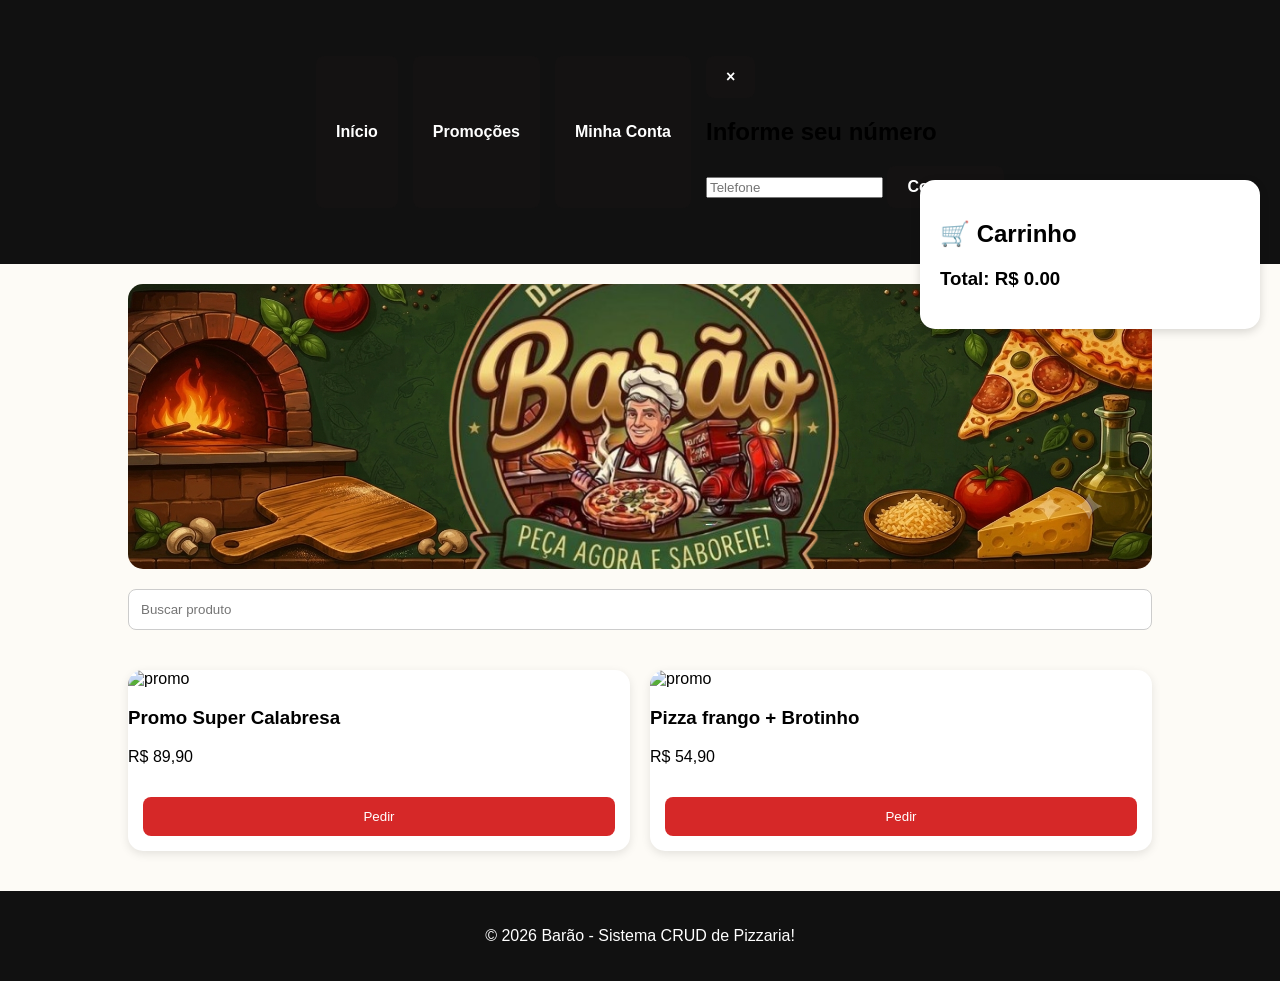
==== promo.html @ 1bd9ee94 "Adiciona página de promoções com layout e funcionalidades para pedidos." ====
<!DOCTYPE html>
<html lang="pt-BR">
<head>
    <meta charset="UTF-8">
    <meta name="viewport" content="width=device-width, initial-scale=1.0">
    <title>Barão Pizzaria/promocao</title>

    <link rel="stylesheet" href="style.css">
</head>
<body>

    <header>
        <nav>
            <ul>

                <button onclick="window.location.href='index.html'" >Início</button>
                <button>Promoções</button>

                <button id="btnCadastro">Minha Conta</button>

                <div id="overlay" class="overlay">
                    <div class="modal">
                        <button class="fechar">&times;</button>
                        <h2>Informe seu número</h2>
                        <input type="text" placeholder="Telefone">
                        <button>Confirmar</button>
                    </div>
                </div>

            </ul>
        </nav>
    </header>

    <section class="perfil">
        <img src="imagens/fundo.jpg" class="img-fundo">
        <div>
            <img src="imagens/logo.jpg" class="Logo da Pizzaria">
        </div>
    </section>

    <section class="filtros">
        <input type="text" placeholder="Buscar produto">
    </section>

    <section class="destaques">

        <div class="card"> 
            <img src="promo1.jpg" alt="promo">

            <h3>Promo Super Calabresa</h3>

            <p class="preco">R$ 89,90</p>

            <button onclick="adicionarCarrinho('P.Super Calabresa',89.90)">
                Pedir
            </button>
        </div>

        <div class="card">
            <img src="promo2.jpg" alt="promo">

            <h3>Pizza frango + Brotinho</h3>

            <p class="preco">R$ 54,90</p>

            <button onclick="adicionarCarrinho('P.Pizza Frango + Brotinho',54.90)">
                Pedir
            </button>
        </div>


    </section>

    <aside>
        <div class="carrinho">
            <h2>🛒 Carrinho</h2>

            <ul id="lista-carrinho"></ul>

            <h3>Total: R$ <span id="total">0.00</span></h3>
        </div>
    </aside>

    <footer class="footer">
        <p>© 2026 Barão - Sistema CRUD de Pizzaria!</p>
    </footer>

    <script src="script.js"></script>

</body>
</html>
---- style.css ----
body{
    margin:0;
    background:#fdfbf6;
    font-family:Arial, sans-serif;
}

header{
    background:#111;
    padding:40px;
    align-items:center;
}

nav{
    display: flex;
    justify-content: center;
    align-items: center;
}

nav ul{
    display: flex;
    gap: 15px;
    list-style: none;

}

nav ul button{
    background: #241b1b2a;
    color: white;
    border: none;
    padding: 12px 20px;
    border-radius: 8px;
    cursor: pointer;
    font-size: 16px;
    font-weight: bold;
    transition: 0.3s;   
}

nav ul button:hover{
    background: #b51f1f;
    transform: translateY(-2px);
}

nav a{
    color:white;
    text-decoration:none;
}

aside{
    position: fixed;
    right: 20px;
    top: 180px;
}
.banner img{
    width:100%;
    height:300px;
    object-fit:cover;
}

.perfil{
    position: relative;

    width: 80%;
    margin: 20px auto;
    border-radius: 15px;
    overflow: hidden;
}

.img-fundo{
    width: 100%;
    display: block;
    object-fit: cover;
}

.perfil div{
    position: absolute;
    top: 50%;
    left: 50%;
    transform: translate(-50%, -50%);
}

.perfil div img{
    width: 450px; /* ajuste como preferir */
    height: 450px;
    border-radius: 50%; /* deixa redonda */
}

.filtros{
    width:80%;
    margin:auto;
    display:flex;
    gap:20px;
}

.filtros select,
.filtros input{
    padding:12px;
    border-radius:8px;
    border:1px solid #ccc;
}

.filtros input{
    flex:1;
}

.destaques{
    width:80%;
    margin:40px auto;
    display:grid;
    grid-template-columns:repeat(auto-fit,minmax(250px,1fr));
    gap:20px;
}

.card{
    background:white;
    border-radius:15px;
    overflow:hidden;
    box-shadow:0 3px 10px rgba(0,0,0,.1);
}

.card img{
    width:100%;
    height:180px;
    object-fit:cover;
}

.card button{
    width:calc(100% - 30px);
    margin:15px;
    padding:12px;
    background:#d62828;
    color:white;
    border:none;
    border-radius:8px;
    cursor:pointer;
}

.carrinho{
    position: fixed ;
    right:20px;
    top:180px;
    width:300px;
    background:white;
    padding:20px;
    border-radius:15px;
    box-shadow:0 3px 10px rgba(0,0,0,.15);
}

.carrinho ul{
    list-style:none;
    padding:0;
}

.carrinho li{
    display:flex;
    justify-content:space-between;
    margin:10px 0;
}

.carrinho button{
    background:red;
    color:white;
    border:none;
    padding:5px 8px;
    border-radius:5px;
}

table{
    width:100%;
    border-collapse:collapse;
    margin-top:30px;
}

th{
    background:#d62828;
    color:white;
}

th,
td{
    padding:12px;
    border:1px solid #ddd;
    text-align:center;
}

.editar{
    background:#f39c12;
    color:white;
    border:none;
    padding:8px 12px;
    border-radius:5px;
    cursor:pointer;
}

.excluir{
    background:#e74c3c;
    color:white;
    border:none;
    padding:8px 12px;
    border-radius:5px;
    cursor:pointer;
}

.footer{
    background:#111;
    color:white;
    text-align:center;
    padding:20px;
    margin-top:40px;
}
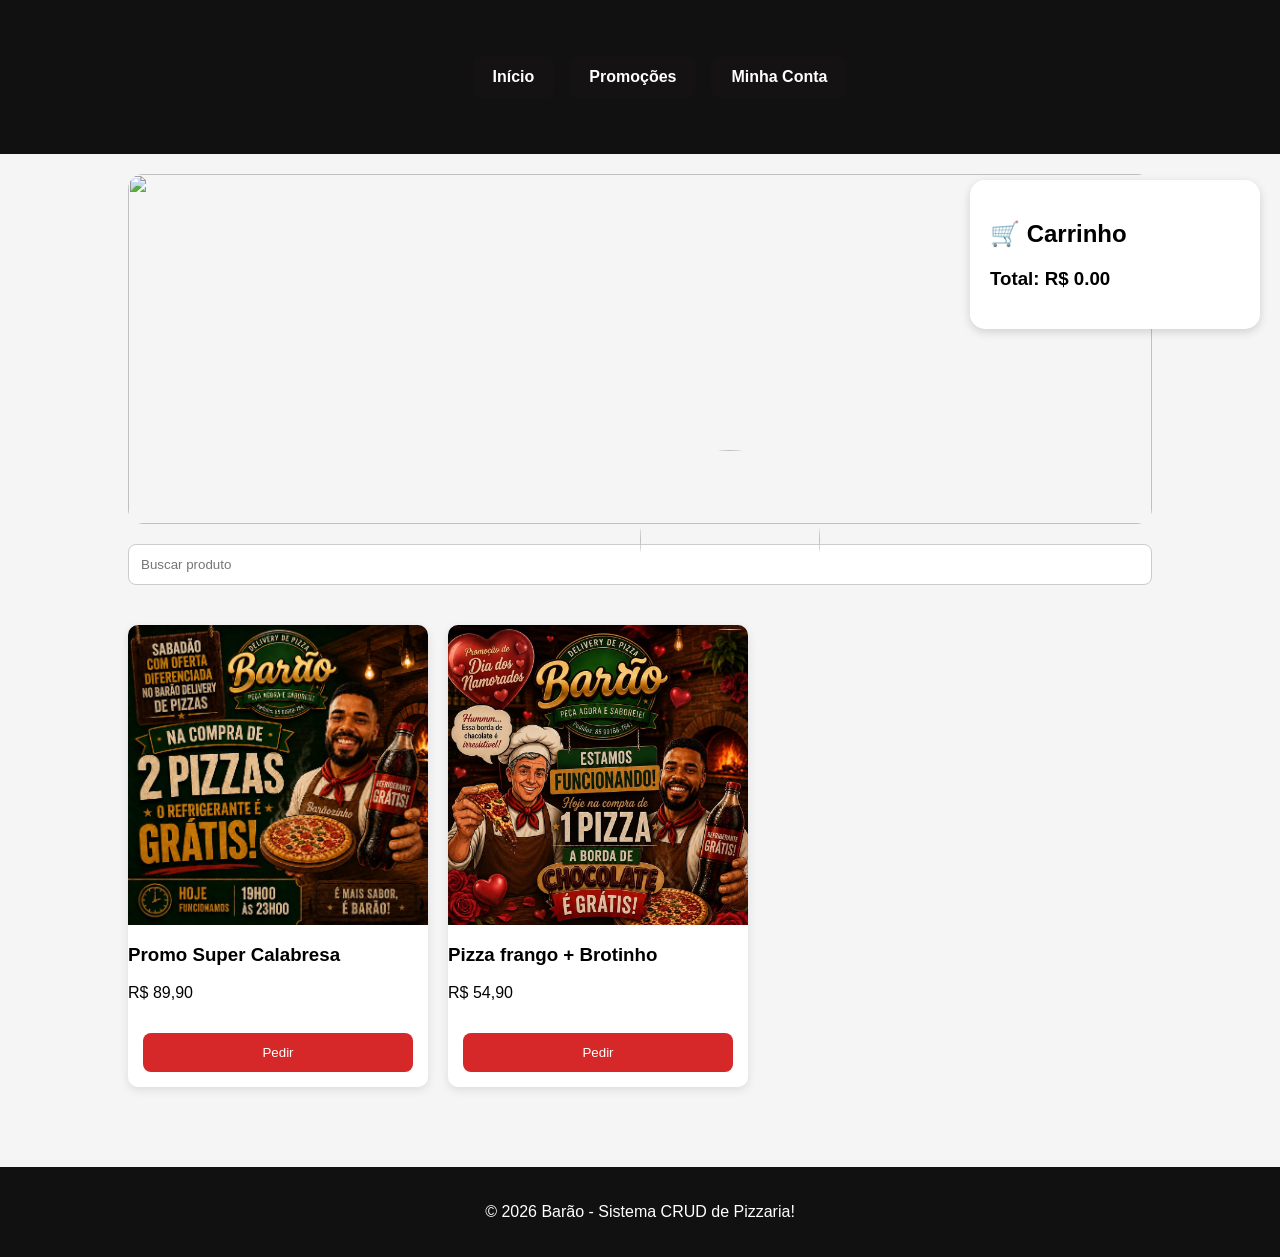
==== commit 970f593f: "Refatorei a estrutura do código para melhorar a legibilidade e a capacidade de manutenção." ====
--- a/promo.html
+++ b/promo.html
@@ -45,7 +45,7 @@
     <section class="destaques">
 
         <div class="card"> 
-            <img src="promo1.jpg" alt="promo">
+            <img src="imagens/promo1.jpg" alt="promo">
 
             <h3>Promo Super Calabresa</h3>
 
@@ -57,7 +57,7 @@
         </div>
 
         <div class="card">
-            <img src="promo2.jpg" alt="promo">
+            <img src="imagens/promo2.jpg" alt="promo">
 
             <h3>Pizza frango + Brotinho</h3>
 
--- a/style.css
+++ b/style.css
@@ -1,7 +1,14 @@
 body{
+    height: 100%;
     margin:0;
-    background:#fdfbf6;
+    background:#f5f5f5;
     font-family:Arial, sans-serif;
+}
+
+body {
+    min-height: 100vh;
+    display: flex;
+    flex-direction: column;
 }
 
 header{
@@ -57,9 +64,8 @@
 }
 
 .perfil{
-    position: relative;
-
     width: 80%;
+    height: 350px; /* altura do banner */
     margin: 20px auto;
     border-radius: 15px;
     overflow: hidden;
@@ -67,21 +73,23 @@
 
 .img-fundo{
     width: 100%;
+    height: 100%;
+    object-fit: cover;
     display: block;
-    object-fit: cover;
 }
 
 .perfil div{
     position: absolute;
     top: 50%;
     left: 50%;
-    transform: translate(-50%, -50%);
+    transform: none;
+    object-fit: cover;
 }
 
 .perfil div img{
-    width: 450px; /* ajuste como preferir */
-    height: 450px;
-    border-radius: 50%; /* deixa redonda */
+    width: 180px;
+    height: 180px;
+    border-radius: 50%;
 }
 
 .filtros{
@@ -105,22 +113,25 @@
 .destaques{
     width:80%;
     margin:40px auto;
-    display:grid;
-    grid-template-columns:repeat(auto-fit,minmax(250px,1fr));
+    display:flex;
+    justify-content:left;
     gap:20px;
-}
-
+    flex-wrap:wrap;
+}
 .card{
-    background:white;
-    border-radius:15px;
-    overflow:hidden;
-    box-shadow:0 3px 10px rgba(0,0,0,.1);
+    background: white;
+    width: 300px;
+    border-radius: 10px;
+    overflow: hidden;
+    box-shadow: 0 3px 10px rgba(0,0,0,.1);
+
 }
 
 .card img{
-    width:100%;
-    height:180px;
-    object-fit:cover;
+    width: 300px;
+    height: 300px;
+    object-fit: cover;
+    display: flex;
 }
 
 .card button{
@@ -138,11 +149,13 @@
     position: fixed ;
     right:20px;
     top:180px;
-    width:300px;
+    width:250px;
     background:white;
     padding:20px;
     border-radius:15px;
     box-shadow:0 3px 10px rgba(0,0,0,.15);
+
+    z-index: 1;
 }
 
 .carrinho ul{
@@ -206,4 +219,43 @@
     text-align:center;
     padding:20px;
     margin-top:40px;
-}+}
+/* css do cadastro João */
+
+.overlay{
+    display: flex;
+    position: fixed;
+
+    top: 0;
+    left: 0;
+
+    width: 100%;
+    height: 100%;
+
+    background: rgba(0,0,0,.5);
+
+    justify-content: center;
+    align-items: center;
+
+    z-index: 1000;
+
+    opacity: 0;
+    visibility: hidden;
+    transition: opacity 0.5s;
+}
+
+.overlay.ativo{
+    opacity: 1;
+    visibility: visible;
+}
+
+.modal{
+    background-color: white;
+    padding: 30px;
+    border-radius: 10px;
+    width: 350px;
+
+    z-index: 1001
+}
+
+/* fim do css cadastro */
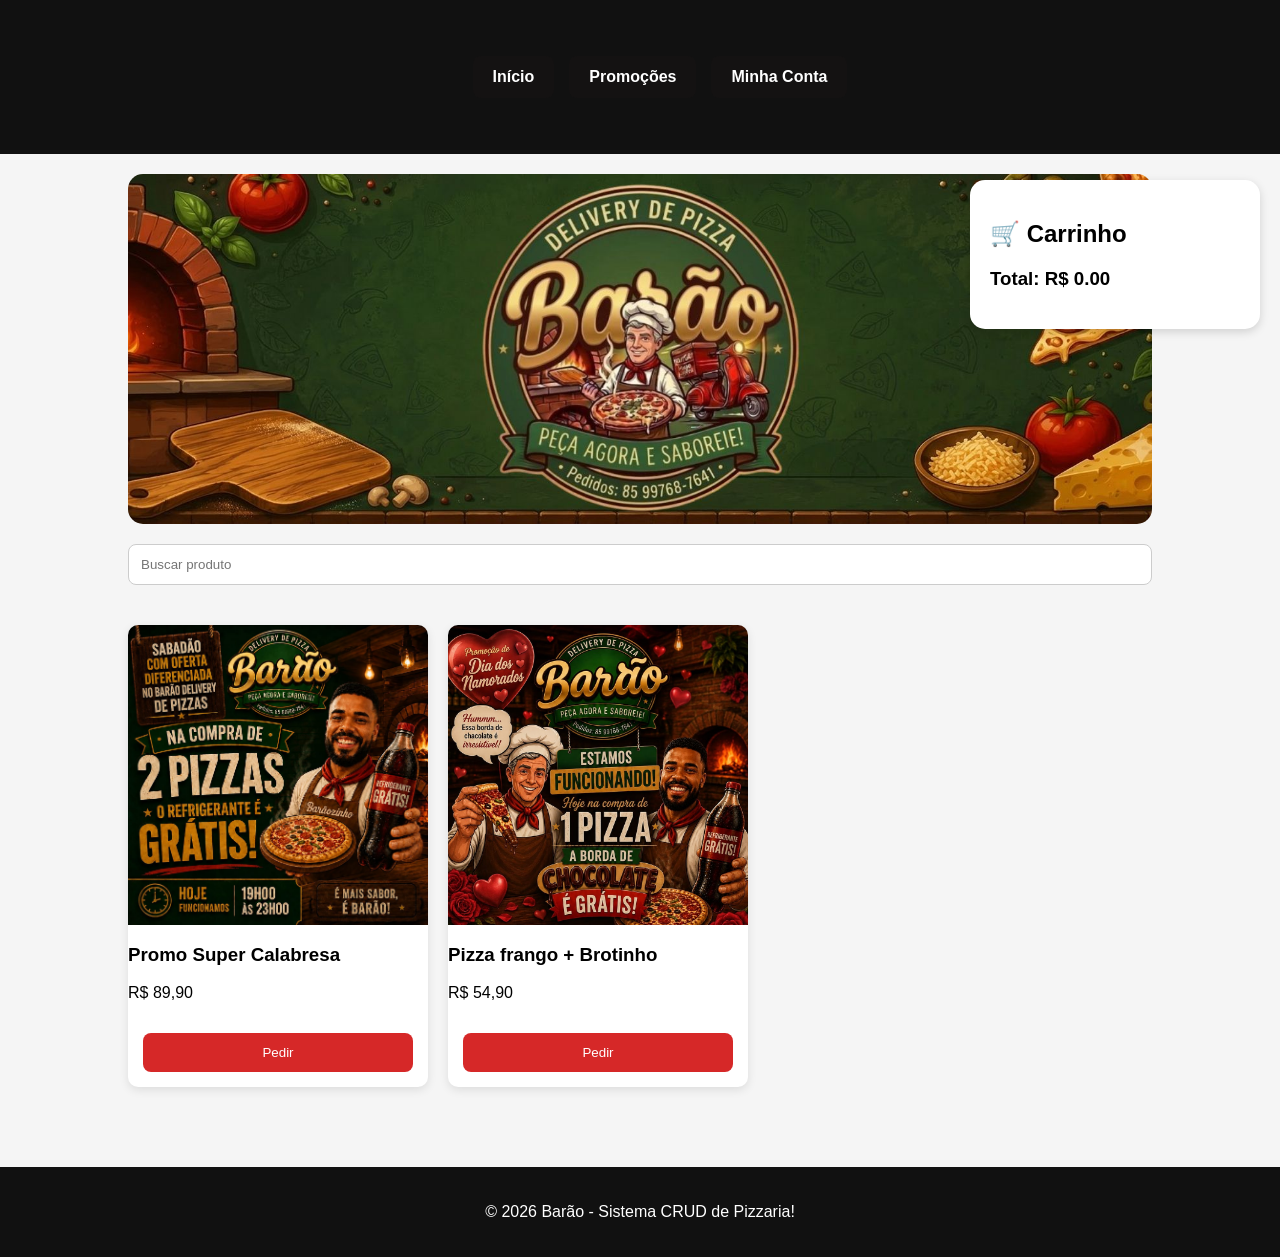
==== commit 21400605: "Atualiza imagens na seção de perfil e adiciona estilo para modal" ====
--- a/promo.html
+++ b/promo.html
@@ -32,11 +32,10 @@
     </header>
 
     <section class="perfil">
-        <img src="imagens/fundo.jpg" class="img-fundo">
-        <div>
-            <img src="imagens/logo.jpg" class="Logo da Pizzaria">
-        </div>
+        <img src="imagens/barao.jpg" class="img-fundo">
+
     </section>
+
 
     <section class="filtros">
         <input type="text" placeholder="Buscar produto">
--- a/style.css
+++ b/style.css
@@ -57,11 +57,16 @@
     right: 20px;
     top: 180px;
 }
-.banner img{
-    width:100%;
-    height:300px;
-    object-fit:cover;
-}
+
+.modal{
+    background-color: white;
+    padding: 30px;
+    border-radius: 10px;
+    width: 350px;
+    z-index: 1001
+}
+
+
 
 .perfil{
     width: 80%;
@@ -254,7 +259,6 @@
     padding: 30px;
     border-radius: 10px;
     width: 350px;
-
     z-index: 1001
 }
 
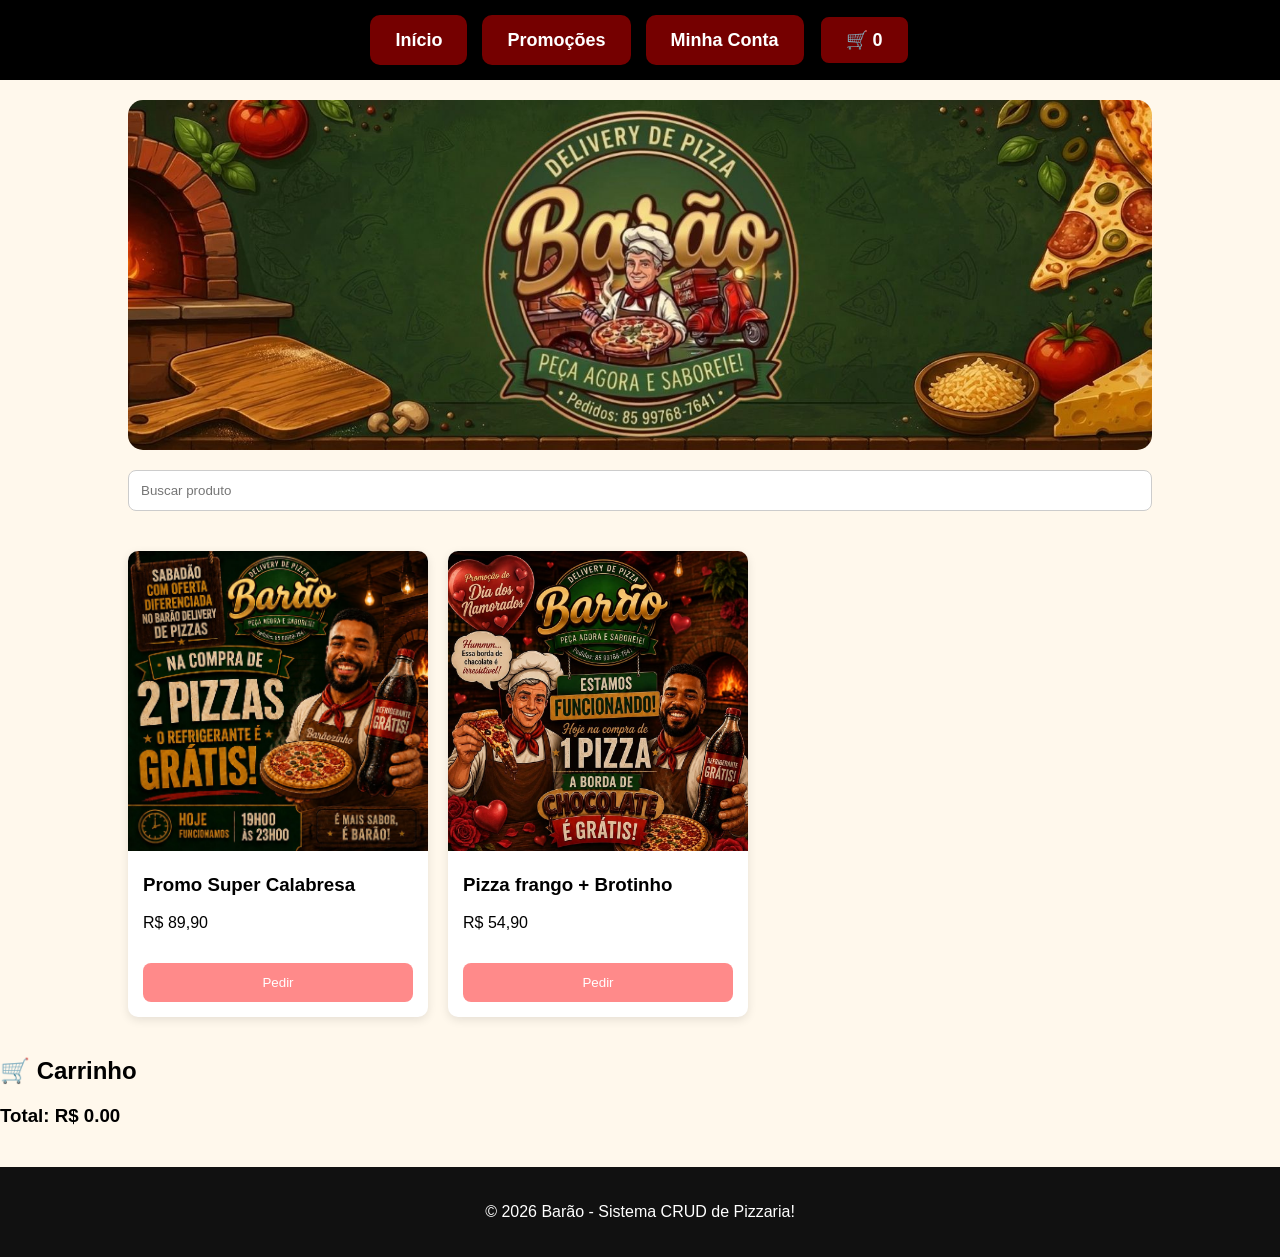
==== commit 71f65bca: "Corrige o título da página e refatora a estrutura do cabeçalho para melhorar a navegação" ====
--- a/promo.html
+++ b/promo.html
@@ -3,33 +3,30 @@
 <head>
     <meta charset="UTF-8">
     <meta name="viewport" content="width=device-width, initial-scale=1.0">
-    <title>Barão Pizzaria/promocao</title>
-
+    <title>Barão Pizzaria</title>
     <link rel="stylesheet" href="style.css">
 </head>
 <body>
 
-    <header>
-        <nav>
-            <ul>
+<header>
+    <nav>
+        <div class="menu">
+            <button>Início</button>
 
-                <button onclick="window.location.href='index.html'" >Início</button>
-                <button>Promoções</button>
+            <button onclick="window.location.href='promo.html'">
+                Promoções
+            </button>
 
-                <button id="btnCadastro">Minha Conta</button>
+            <button id="btnCadastro">
+                Minha Conta
+            </button>
 
-                <div id="overlay" class="overlay">
-                    <div class="modal">
-                        <button class="fechar">&times;</button>
-                        <h2>Informe seu número</h2>
-                        <input type="text" placeholder="Telefone">
-                        <button>Confirmar</button>
-                    </div>
-                </div>
-
-            </ul>
-        </nav>
-    </header>
+            <button id="btnCarrinho" class="btn-carrinho">
+                🛒 <span id="quantidade">0</span>
+            </button>
+        </div>
+    </nav>
+</header>
 
     <section class="perfil">
         <img src="imagens/barao.jpg" class="img-fundo">
--- a/style.css
+++ b/style.css
@@ -1,76 +1,93 @@
 body{
+    height: 90%;
+    background: #fff8ec;
+    font-family: Arial, sans-serif;
+    margin: 0;
+    padding-top: 80px;
+}
+
+header{
+    background: #000;
+    height: 80px;
+    display: flex;
+    justify-content: center;
+    align-items: center;
+    position: fixed;
+    top: 0;
+    left: 0;
+    width: 100%;
+    z-index: 1000;
+}
+
+nav{
+    display: flex;
+    justify-content: center;
+    align-items: center;
+}
+
+.menu{
+    display: flex;
+    gap: 15px;
+}
+
+.menu button{
+    background: #ff000075 ;
+    color: white;
+    border: none;
+    font-size: 18px;
+    font-weight: bold;
+    padding: 12px 25px;
+    border-radius: 10px;
+    transition: .3s;
+    cursor: pointer;
+}
+
+.menu button:hover{
+    background: #000;
+    transform: translateY(-2px);
+}
+
+nav a{
+    color: rgb(255, 0, 0);
+    text-decoration: none;
+}
+/*/////////////////////////////////*/
+/* Modal Cadastro */
+
+.overlay{
+    display: flex;
+    position: fixed;
+    top: 0;
+    left: 0;
+    width: 100%;
     height: 100%;
-    margin:0;
-    background:#f5f5f5;
-    font-family:Arial, sans-serif;
-}
-
-body {
-    min-height: 100vh;
-    display: flex;
-    flex-direction: column;
-}
-
-header{
-    background:#111;
-    padding:40px;
-    align-items:center;
-}
-
-nav{
-    display: flex;
+    background: rgba(0,0,0,.5);
     justify-content: center;
     align-items: center;
-}
-
-nav ul{
-    display: flex;
-    gap: 15px;
-    list-style: none;
-
-}
-
-nav ul button{
-    background: #241b1b2a;
-    color: white;
-    border: none;
-    padding: 12px 20px;
-    border-radius: 8px;
-    cursor: pointer;
-    font-size: 16px;
-    font-weight: bold;
-    transition: 0.3s;   
-}
-
-nav ul button:hover{
-    background: #b51f1f;
-    transform: translateY(-2px);
-}
-
-nav a{
-    color:white;
-    text-decoration:none;
-}
-
-aside{
-    position: fixed;
-    right: 20px;
-    top: 180px;
-}
-
+    z-index: 1000;
+    opacity: 0;
+    visibility: hidden;
+    transition: opacity .5s;
+}
+
+.overlay.ativo{
+    opacity: 1;
+    visibility: visible;
+}
+/*/////////////////////////////////*/
 .modal{
-    background-color: white;
+    background: white;
     padding: 30px;
     border-radius: 10px;
     width: 350px;
-    z-index: 1001
-}
-
-
+    z-index: 1001;
+}
+/*/////////////////////////////////*/
+/* Banner */
 
 .perfil{
     width: 80%;
-    height: 350px; /* altura do banner */
+    height: 350px;
     margin: 20px auto;
     border-radius: 15px;
     overflow: hidden;
@@ -82,184 +99,207 @@
     object-fit: cover;
     display: block;
 }
-
-.perfil div{
-    position: absolute;
-    top: 50%;
-    left: 50%;
-    transform: none;
-    object-fit: cover;
-}
-
-.perfil div img{
-    width: 180px;
-    height: 180px;
-    border-radius: 50%;
-}
+/*/////////////////////////////////*/
+/* Busca */
 
 .filtros{
-    width:80%;
-    margin:auto;
-    display:flex;
-    gap:20px;
+    width: 80%;
+    margin: auto;
+    display: flex;
+    gap: 20px;
 }
 
 .filtros select,
 .filtros input{
-    padding:12px;
-    border-radius:8px;
-    border:1px solid #ccc;
+    padding: 12px;
+    border-radius: 8px;
+    border: 1px solid #ccc;
 }
 
 .filtros input{
-    flex:1;
-}
+    flex: 1;
+}
+/*/////////////////////////////////*/
+/* Cards */
 
 .destaques{
-    width:80%;
-    margin:40px auto;
-    display:flex;
-    justify-content:left;
-    gap:20px;
-    flex-wrap:wrap;
-}
+    width: 80%;
+    margin: 40px auto;
+    display: flex;
+    gap: 20px;
+    flex-wrap: wrap;
+}
+
 .card{
     background: white;
     width: 300px;
     border-radius: 10px;
     overflow: hidden;
     box-shadow: 0 3px 10px rgba(0,0,0,.1);
-
 }
 
 .card img{
-    width: 300px;
+    width: 100%;
     height: 300px;
     object-fit: cover;
-    display: flex;
+}
+
+.card h3,
+.card .preco{
+    margin-left: 15px;
 }
 
 .card button{
-    width:calc(100% - 30px);
-    margin:15px;
-    padding:12px;
-    background:#d62828;
-    color:white;
-    border:none;
-    border-radius:8px;
-    cursor:pointer;
-}
-
-.carrinho{
-    position: fixed ;
-    right:20px;
-    top:180px;
-    width:250px;
-    background:white;
-    padding:20px;
-    border-radius:15px;
-    box-shadow:0 3px 10px rgba(0,0,0,.15);
-
-    z-index: 1;
-}
-
-.carrinho ul{
-    list-style:none;
-    padding:0;
-}
-
-.carrinho li{
-    display:flex;
-    justify-content:space-between;
-    margin:10px 0;
-}
-
-.carrinho button{
-    background:red;
-    color:white;
-    border:none;
-    padding:5px 8px;
-    border-radius:5px;
-}
-
+    width: calc(100% - 30px);
+    margin: 15px;
+    padding: 12px;
+    background: #ff000075 ;
+    color: white;
+    border: none;
+    border-radius: 8px;
+    cursor: pointer;
+}
+
+.card button:hover{
+    background: #000;
+}
+/*/////////////////////////////////*/
+/* Carrinho */
+
+.btn-carrinho{
+    background: #ff000075 !important;
+    color: #ffffff !important;
+    border: 2px solid #000000 !important;
+    font-weight: bold;
+}
+
+.btn-carrinho:hover{
+    background: #000000 !important;
+    color: white !important;
+}
+/*/////////////////////////////////*
+/* Painel Carrinho */
+
+.painel-carrinho{
+    position: fixed;
+    top: 80px;
+    right: -350px;
+
+    width: 320px;
+    height: calc(100vh - 80px);
+
+    background: white;
+    padding: 20px;
+
+    box-shadow: -3px 0 10px rgba(0,0,0,.2);
+    transition: .3s;
+
+    z-index: 999;
+}
+
+.painel-carrinho.ativo{
+    right: 0;
+}
+
+.painel-carrinho ul{
+    list-style: none;
+    padding: 0;
+}
+
+.painel-carrinho li{
+    padding: 10px 0;
+    border-bottom: 1px solid #ddd;
+}
+/*/////////////////////////////////*/
+/* Itens do Carrinho */
+.item-carrinho{
+    display: flex;
+    justify-content: space-between;
+    align-items: center;
+    padding: 10px 0;
+}
+/*/////////////////////////////////*/
+/* Controle de Quantidade */
+.controle-qtd{
+    display: flex;
+    align-items: center;
+    gap: 10px;
+}
+
+.controle-qtd button{
+    width: 30px;
+    height: 30px;
+    border: none;
+    border-radius: 50%;
+    background: #c40000;
+    color: white;
+    cursor: pointer;
+    font-weight: bold;
+}
+
+.controle-qtd button:hover{
+    background: #000;
+}
+/*/////////////////////////////////*/
+/* Finalizar Pedido */
+.finalizar{
+    width: 100%;
+    padding: 12px;
+    background: #b80000;
+    color: white;
+    border: none;
+    border-radius: 8px;
+    cursor: pointer;
+}
+
+.finalizar:hover{
+    background: #000;
+}
+/*/////////////////////////////////*/
+/* Tabelas */
 table{
-    width:100%;
-    border-collapse:collapse;
-    margin-top:30px;
+    width: 100%;
+    border-collapse: collapse;
+    margin-top: 30px;
 }
 
 th{
-    background:#d62828;
-    color:white;
+    background: #ff000075;
+    color: white;
 }
 
 th,
 td{
-    padding:12px;
-    border:1px solid #ddd;
-    text-align:center;
-}
+    padding: 12px;
+    border: 1px solid #ddd;
+    text-align: center;
+}
+/*/////////////////////////////////*/
 
 .editar{
-    background:#f39c12;
-    color:white;
-    border:none;
-    padding:8px 12px;
-    border-radius:5px;
-    cursor:pointer;
+    background: #f39c12;
+    color: white;
+    border: none;
+    padding: 8px 12px;
+    border-radius: 5px;
+    cursor: pointer;
 }
 
 .excluir{
-    background:#e74c3c;
-    color:white;
-    border:none;
-    padding:8px 12px;
-    border-radius:5px;
-    cursor:pointer;
-}
+    background: #e74c3c;
+    color: white;
+    border: none;
+    padding: 8px 12px;
+    border-radius: 5px;
+    cursor: pointer;
+}
+/*/////////////////////////////////*/
+/* Rodapé */
 
 .footer{
-    background:#111;
-    color:white;
-    text-align:center;
-    padding:20px;
-    margin-top:40px;
-}
-/* css do cadastro João */
-
-.overlay{
-    display: flex;
-    position: fixed;
-
-    top: 0;
-    left: 0;
-
-    width: 100%;
-    height: 100%;
-
-    background: rgba(0,0,0,.5);
-
-    justify-content: center;
-    align-items: center;
-
-    z-index: 1000;
-
-    opacity: 0;
-    visibility: hidden;
-    transition: opacity 0.5s;
-}
-
-.overlay.ativo{
-    opacity: 1;
-    visibility: visible;
-}
-
-.modal{
-    background-color: white;
-    padding: 30px;
-    border-radius: 10px;
-    width: 350px;
-    z-index: 1001
-}
-
-/* fim do css cadastro */+    background: #111;
+    color: white;
+    text-align: center;
+    padding: 20px;
+    margin-top: 40px;
+}
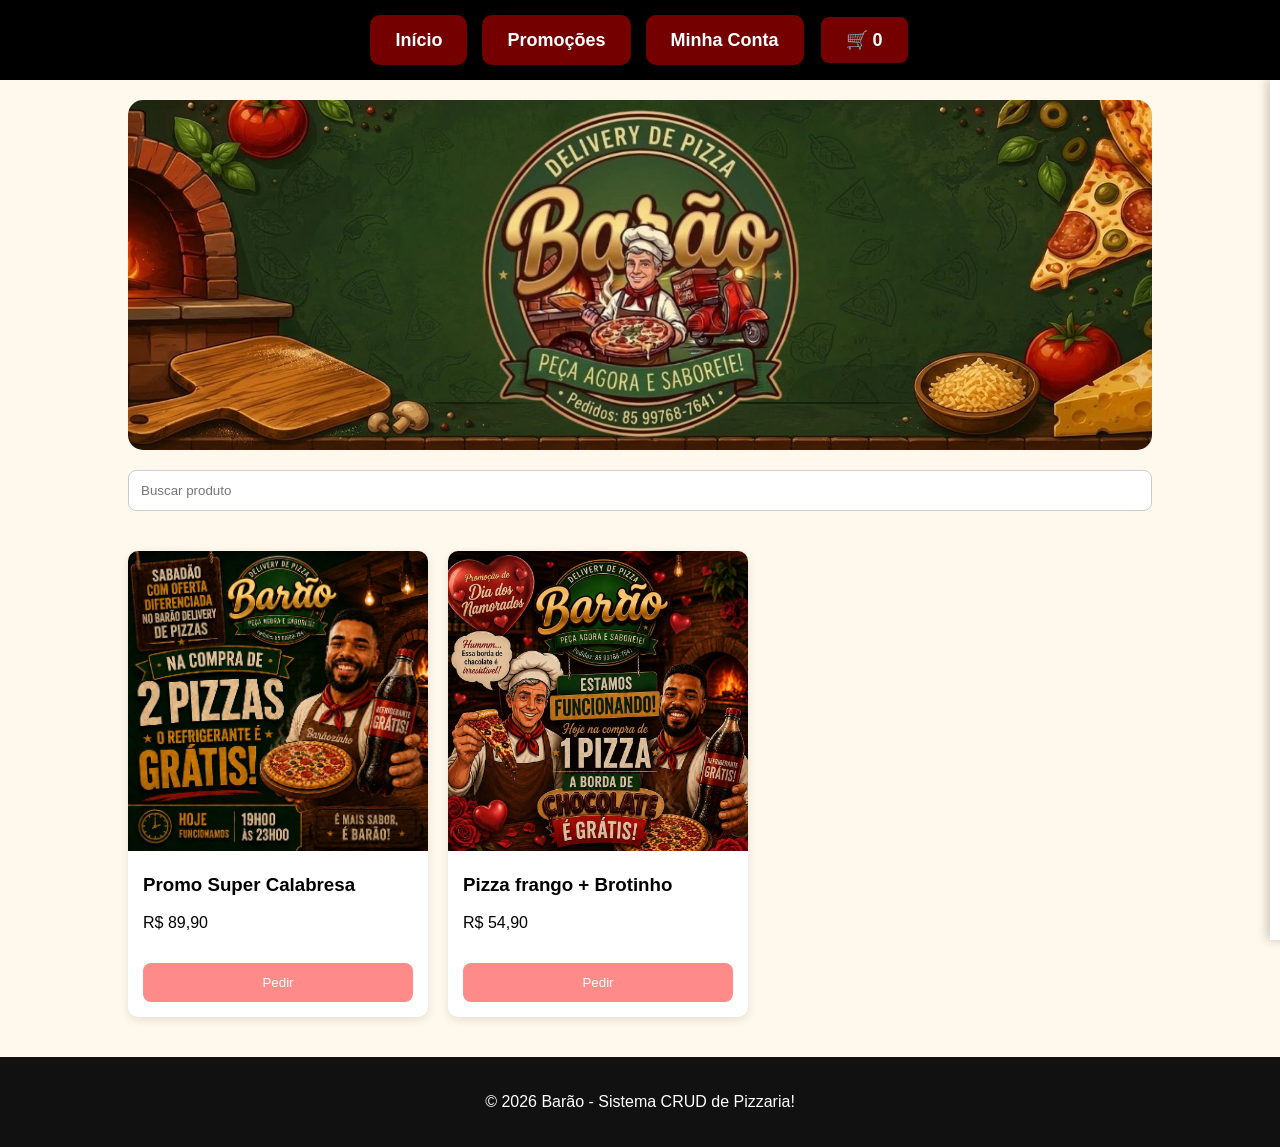
==== commit f7ce8509: "refatora a seção do carrinho para melhorar a exibição do pedido e o total" ====
--- a/promo.html
+++ b/promo.html
@@ -67,15 +67,22 @@
 
     </section>
 
-    <aside>
-        <div class="carrinho">
-            <h2>🛒 Carrinho</h2>
+    <div id="painelCarrinho" class="painel-carrinho">
+        <h2> Seu Pedido 🛒</h2>
 
-            <ul id="lista-carrinho"></ul>
+        <ul id="listaCarrinho">
+            <li>Nenhum item adicionado</li>
+        </ul>
 
-            <h3>Total: R$ <span id="total">0.00</span></h3>
-        </div>
-    </aside>
+        <p>
+            <strong>Total:</strong>
+            R$ <span id="total">0.00</span>
+        </p>
+
+        <button class="finalizar">
+            Finalizar Pedido
+        </button>
+    </div>
 
     <footer class="footer">
         <p>© 2026 Barão - Sistema CRUD de Pizzaria!</p>
